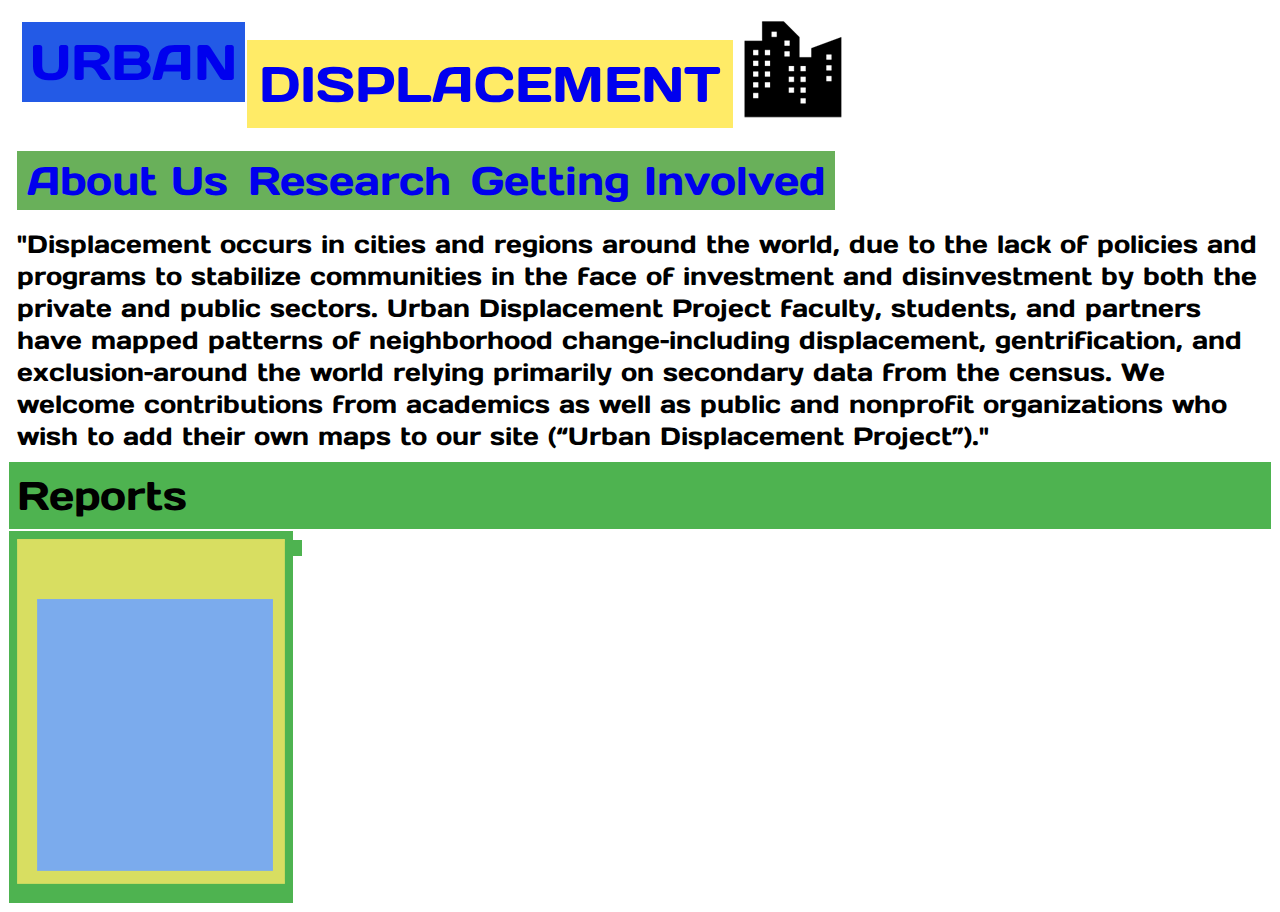
==== research.html @ bdf62b66 "saved" ====
<!DOCTYPE html>
<html lang="en" dir="ltr">

<head>
  <meta charset="utf-8">
  <title>Urban Displacement</title>
  <link rel="stylesheet" href="style.css">
</head>

<body>
  <div id="header">
    <div class="logosection">
      <div id="urban">
        <a href="index.html"><div class="homeButton">URBAN</div></a>
      </div>
      <div id="displacement">
        <a href="index.html"><div class="homeButton">DISPLACEMENT</div></a>
      </div>
      <div id="logo">
        <img src="logo.png" alt="UDLOGO"/>
      </div>
    </div>
    <div class="navigation">
      <a class="navLink" href="about.html"><div class="navButton">About Us</div></a>
      <a class="navLink" href="research.html"><div class="navButton">Research</div></a>
      <a class="navLink" href="involved.html"><div class="navButton">Getting Involved</div></a>
    </div>
  <div id="researchintro">
    "Displacement occurs in cities and regions around the world, due to the lack
    of policies and programs to stabilize communities in the face of investment
    and disinvestment by both the private and public sectors. Urban Displacement
    Project faculty, students, and partners have mapped patterns of neighborhood
    change–including displacement, gentrification, and exclusion–around the
    world relying primarily on secondary data from the census. We welcome
    contributions from academics as well as public and nonprofit organizations
    who wish to add their own maps to our site (“Urban Displacement Project”)."
  </div>
  <div class="reportbox"
  <div id="reporttag">
    Reports
  </div>
  </div>
  <div id="reportbox1">
    <img src="report1outline.png" alt="report1"/>
  <div id="report1">
    <a href="https://www.urbandisplacement.org/maps/minority-owned-business-vulnerability/"<img src="report1.png" alt="report1"/></a>
  </div>
  </div>
  </div>

</body>

</html>
---- style.css ----
@import url('https://fonts.googleapis.com/css2?family=Alfa+Slab+One&family=Days+One&display=swap');

*/* {
  box-sizing: border-box;
}



a, a:visited {
  color: #000;
  text-deocarion: none; /* Removes underline */
}

#header {
  font-family: 'Days One', sans-serif;
  font-size: 50px;
  padding: 8px;
  border: 2px;
  margin: 1px;
}
#urban {
  font-family: 'Days One', sans-serif;
  font-size: 50px;
  padding: 8px;
  border: 2px;
  margin: 1px;
  display: inline-flex;
  align-self: flex-start;
  background-color: #235ae6;
}
#displacement {
  font-family: 'Days One', sans-serif;
  font-size: 50px;
  padding: 12px;
  /* You can use padding-top, padding-right, padding-bottom, and padding-left to
     control the padding on individual sides of an element, see below. */
  border: 2px;
  margin: 1px;
  display: inline-flex;
  background-color: #ffeb67;
  align-self: flex-end;
  top: 20px;
  left: 20px; /* Just pushing the element down 25px from the top */
  /* right: 0; */
  left: 150px; /* Moving it over 150px from the left */
}

/*#urban {
  vertical-align: top; /* Causes the #urban DIV to align to the top of the #logosection DIV,
                          instead of the default behavior which will push it down to the bottom */
}

#displacement {
  position: static; /* This is the "default" value for position– resetting the CSS we have above */
  margin-top: 15px;
  margin-left: -17px;
}

#logo {
  align-self: flex-end;
  top: -11px;
  margin-left: 10px;
  right:-77px;


}


#intro {
  font-family: 'Days One', sans-serif;
  font-size: 25px;
  justify-content: flex-end;



}

#researchintro {
  font-family: 'Days One', sans-serif;
  font-size: 25px;
  padding: 8px;
  border: 2px;
  margin: 1px;
  top: -20px;
  display: inline-flex;
  justify-content: center;
}

#whatwedo {
  display: inline-flex;
  align-content: : center;


}

#comingsoon {
  font-family: 'Days One', sans-serif;
  font-size: 60;
  position: absolute;
  top: 50%;
  left: 50%;
  transform: translate(-50%, -50%);
}

#reporttag {
  font-family: 'Days One', sans-serif;
  font-size: 40px;
  color: Black;
  padding: 8px;
  background-color: #4eb350;
  border: 2px;
  margin: 1px;
  display: flex;
  justify-content: flex-start;
  flex-direction: row;
  top: 0;
  left: 0;

}
#report1 {
  font-family: 'Days One', sans-serif;
  font-size: 25px;
  font-family: 'Days One', sans-serif;
  font-size: 40px;
  color: Black;
  padding: 8px;
  background-color: #4eb350;
  border: 2px;
  margin: 1px;
  display: inline-block;
  position: absolute;
}

#reportbox1 {
  font-family: 'Days One', sans-serif;
  font-size: 25px;
  font-family: 'Days One', sans-serif;
  font-size: 40px;
  color: Black;
  padding: 8px;
  background-color: #4eb350;
  border: 2px;
  margin: 1px;
  display: inline-block;
  position: relative;
}

.logosection {
 display: inline-flex;
 justify-content: flex-start;
 font-family: 'Days One', sans-serif;
 font-size: 40px;
 padding: 16px;
 border: 4px;
 margin: 3px;
}

 .navigation {
  font-family: 'Days One', sans-serif;
  font-size: 40px;
  color: Black;
  padding: 8px;
  border: 2px;
  margin: 1px;
  display: inline-flex;
  align-self: flex-end;
}

.navButton {
  display: inline-flex;
  background-color: #69b05a;
  padding: 4px;
  padding-left: 10px;
  padding-right: 10px;
}

.homeButton {
  display: inline-flex;
}

.logosection {
 display: inline-flex;
 font-family: 'Days One', sans-serif;
 font-size: 40px;
 padding: 12px;
 border: 2px;
 margin: 1px;
}

.contentContainer{
  display: inline-flex;
  flex-direction: column;
}

.leftcolumn {
 display: inline-flex;
 width: 25%;
 vertical-align: top;
 /* position: absolute; */
}

.wideGraphic {
  width: 90%;
  padding-left:60px
  display: inline-flex;
  justify-content: flex-start;

}

.rightcolumn {
  width: 74%;
 display: inline-flex;
 justify-content: flex-end;

 /* position: absolute; */
}


.quotes {
font-size: 60px;
font-family: 'Days One', sans-serif;
display: inline-flex;
margin: 0px;
padding: 0px; /* Removing extra margin / padding from Quotes */
line-height: 30px; /* Giving a fixed line height so that the special large "quotes" don't add extra space on their lines */
}

.reportbox {
 display: inline-flex;
 justify-content: flex-start;
 flex-wrap: wrap;
 font-family: 'Days One', sans-serif;
 font-size: 40px;

}

#quote, #mapcolumn  {

  display: inline-flex;
}

#quote {
  font-family: 'Days One', sans-serif;
  font-size: 25px;
  line-height: 30px; /* Giving a fixed line height so that the special large "quotes" don't add extra space on their lines */
  width: 39%;
  padding-right: 25px;

}

#mainQuoteText {
  margin: 0px;
  padding: 0px;
}

#mapcolumn {
  width: 60%;
}
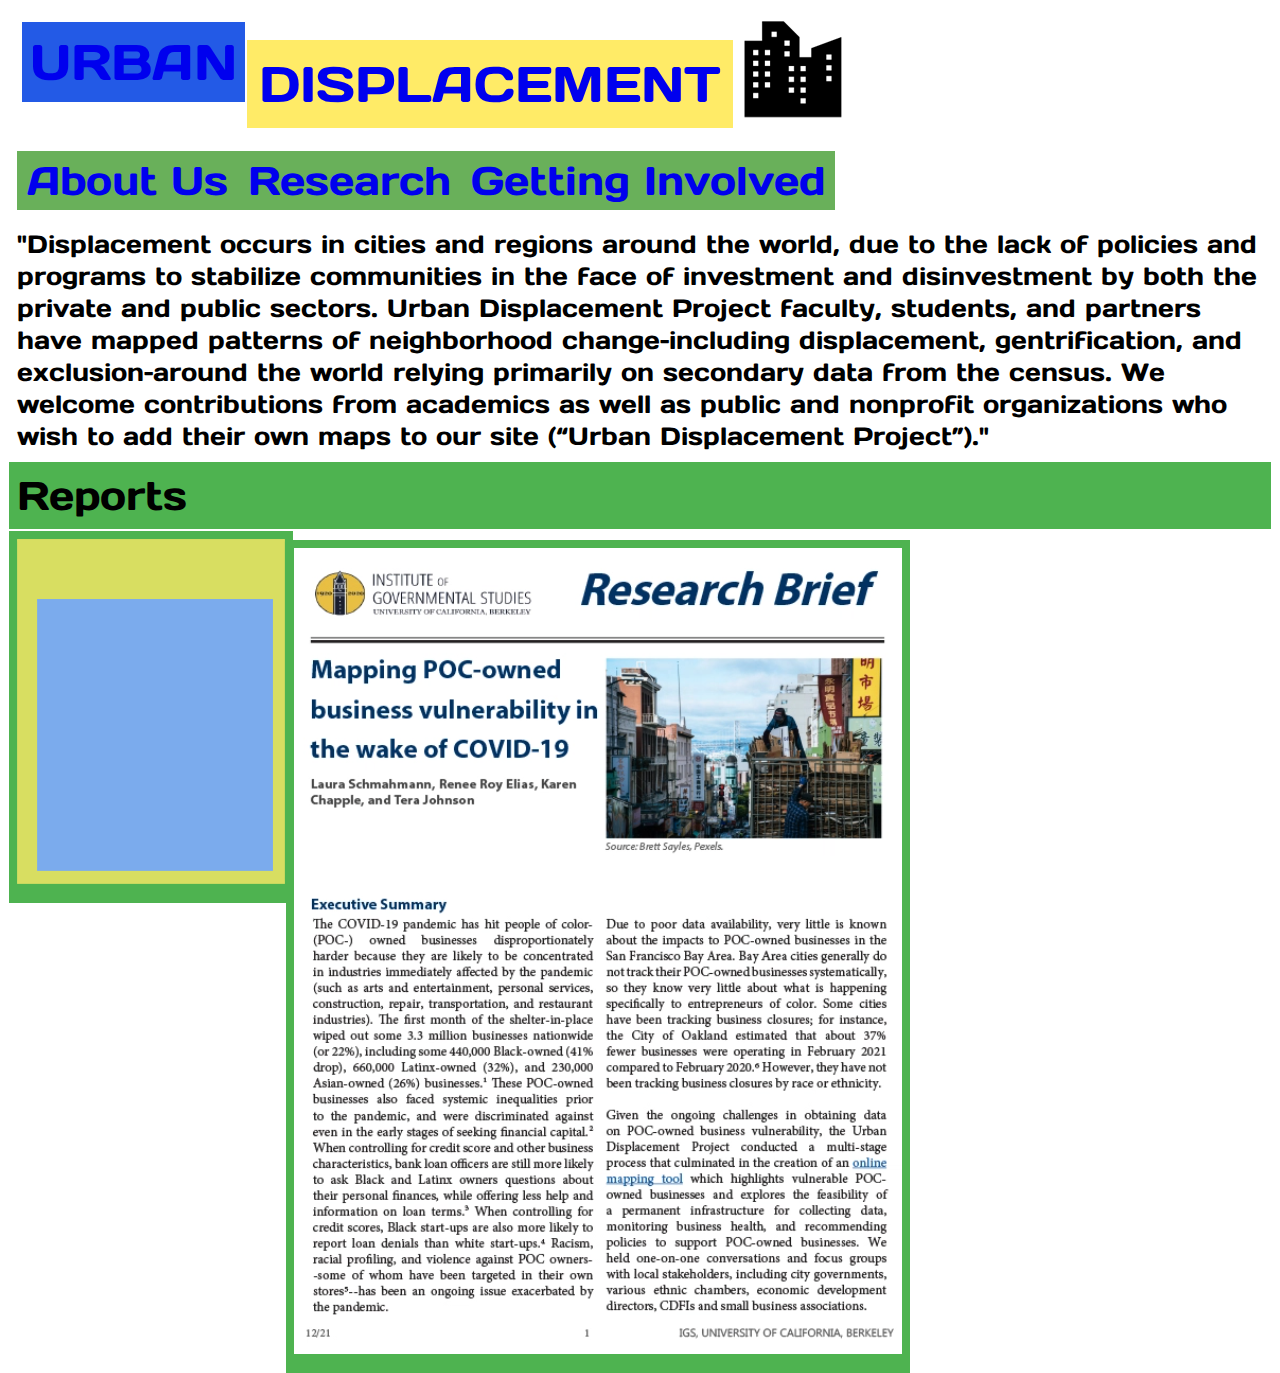
==== commit 7d8ee378: "saved" ====
--- a/research.html
+++ b/research.html
@@ -43,7 +43,7 @@
   <div id="reportbox1">
     <img src="report1outline.png" alt="report1"/>
   <div id="report1">
-    <a href="https://www.urbandisplacement.org/maps/minority-owned-business-vulnerability/"<img src="report1.png" alt="report1"/></a>
+    <a href="https://www.urbandisplacement.org/maps/minority-owned-business-vulnerability/"><img src="report1.png" alt="report1"/></a>
   </div>
   </div>
   </div>
